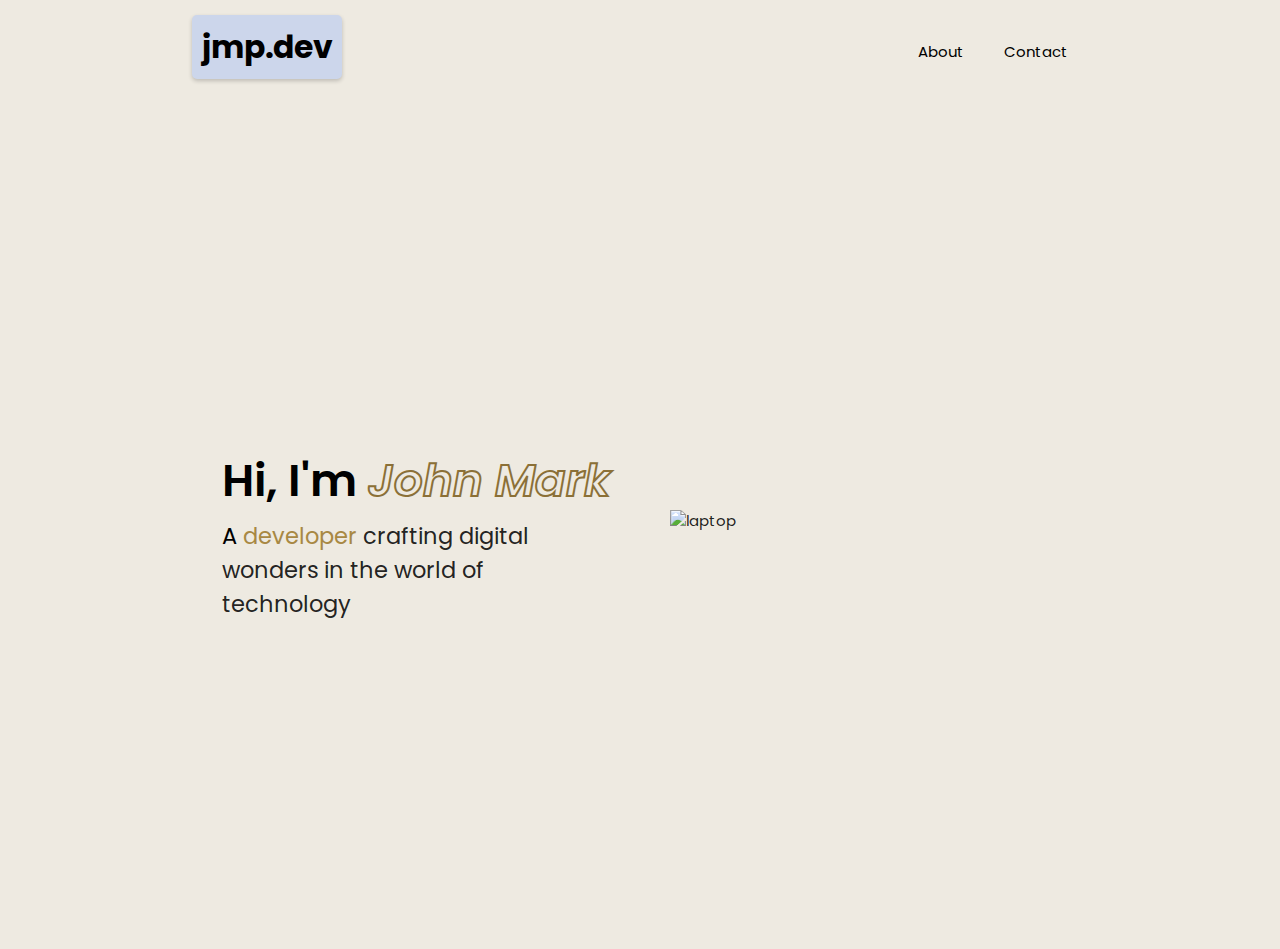
==== index.html @ e8861db4 "initial draft" ====
<!DOCTYPE html>
<html lang="en">
  <head>
    <meta charset="UTF-8" />
    <meta name="viewport" content="width=device-width, initial-scale=1.0" />
    <title>John Mark Prado</title>
    <!-- compiled and minified css -->
    <link
      rel="stylesheet"
      href="https://cdnjs.cloudflare.com/ajax/libs/materialize/1.0.0/css/materialize.min.css"
    />
    <!-- google icon cdn -->
    <link
      href="https://fonts.googleapis.com/icon?family=Material+Icons"
      rel="stylesheet"
    />
    <link
      rel="stylesheet"
      href="https://cdnjs.cloudflare.com/ajax/libs/font-awesome/6.4.2/css/all.min.css"
      integrity="sha512-z3gLpd7yknf1YoNbCzqRKc4qyor8gaKU1qmn+CShxbuBusANI9QpRohGBreCFkKxLhei6S9CQXFEbbKuqLg0DA=="
      crossorigin="anonymous"
      referrerpolicy="no-referrer"
    />
    <!-- google fonts cdn -->
    <link rel="preconnect" href="https://fonts.googleapis.com" />
    <link rel="preconnect" href="https://fonts.gstatic.com" crossorigin />
    <link
      href="https://fonts.googleapis.com/css2?family=Poppins:wght@400;700;900&display=swap"
      rel="stylesheet"
    />
    <!-- animate css cdn -->
    <link
      rel="stylesheet"
      href="https://cdnjs.cloudflare.com/ajax/libs/animate.css/4.1.1/animate.min.css"
    />
    <!-- custom css -->
    <link rel="stylesheet" href="./style.css" />
  </head>
  <body>
    <div class="container">
      <header>
        <nav>
          <div class="nav-wrapper">
            <a href="index.html" class="brand-logo" id="logo-active">jmp.dev</a>
            <a href="#" data-target="mobile-demo" class="sidenav-trigger"
              ><i class="material-icons">menu</i></a
            >
            <ul class="right hide-on-med-and-down">
              <li>
                <a
                  href="./about.html"
                  class="nav-btn"
                  onclick="handeClick(event)"
                  id="text-color"
                  >About</a
                >
              </li>
              <li>
                <a
                  href="./contact.html"
                  class="nav-btn"
                  onclick="handeClick(event)"
                  id="text-color"
                  >Contact</a
                >
              </li>
            </ul>
          </div>
        </nav>

        <ul class="sidenav" id="mobile-demo">
          <li>
            <a href="./about.html" onclick="handeClick(event)" id="sidenav-btn"
              >About</a
            >
          </li>
          <li>
            <a
              href="./contact.html"
              onclick="handeClick(event)"
              id="sidenav-btn"
              >Contact</a
            >
          </li>
        </ul>
      </header>
      <main>
        <section class="hero">
          <div class="hero-container">
            <div class="col-left animate__animated animate__backInLeft">
              <h1 class="text">
                <a class="name-text" id="col-left-h1"
                  >Hi, I'm <a class="shuffle-link" id="name">John Mark</a></a
                >
              </h1>
              <h6 class="text">
                <a id="col-left-h6"
                  >A <a id="accent-text">developer</a> crafting digital wonders
                  in the world of technology</a
                >
              </h6>
            </div>
            <div class="col-right animate__animated animate__backInRight">
              <img
                src="../images/notebook.png"
                alt="laptop"
                class="laptop-image"
              />
            </div>
          </div>
        </section>
      </main>
    </div>

    <!-- custom script -->
    <script src="./script.js"></script>
    <!-- jquery cdn -->
    <script
      src="https://code.jquery.com/jquery-3.7.1.js"
      integrity="sha256-eKhayi8LEQwp4NKxN+CfCh+3qOVUtJn3QNZ0TciWLP4="
      crossorigin="anonymous"
    ></script>
    <!-- compiled and minified javascript -->
    <script src="https://cdnjs.cloudflare.com/ajax/libs/materialize/1.0.0/js/materialize.min.js"></script>

    <script>
      $(document).ready(function () {
        $(".sidenav").sidenav();
      });
    </script>
  </body>
</html>
---- style.css ----
:root {
  --text: #000000;
  --background: #eeeae1;
  --primary: #8b7037;
  --secondary: #ccd6eb;
  --accent: #a88843;
}

* {
  font-family: "Poppins", sans-serif;
  background-color: var(--background);
}

/* universal - header */
nav {
  margin-top: 1rem;
  margin-bottom: 1rem;
  box-shadow: none;
  background-color: transparent;
}

#brand-logo {
  font-weight: 700;
  color: var(--text);
  width: 10rem;
  text-align: center;
}

#brand-logo:hover {
  background-color: var(--secondary);
  font-weight: 700;
  color: var(--text);
  width: 10rem;
  border-radius: 5px;
  text-align: center;
  box-shadow: 0 2px 4px rgba(0, 0, 0, 0.2);
}

#logo-active {
  background-color: var(--secondary);
  font-weight: 700;
  color: var(--text);
  width: 10rem;
  border-radius: 5px;
  text-align: center;
  box-shadow: 0 2px 4px rgba(0, 0, 0, 0.2);
}

#text-color {
  color: var(--text);
  font-weight: 400;
}

.nav-btn {
  margin: 5px;
  border-radius: 5px;
}

.nav-btn:hover {
  background-color: var(--secondary);
  box-shadow: 0 2px 4px rgba(0, 0, 0, 0.2);
}

.nav-btn-active {
  background-color: var(--secondary);
  box-shadow: 0 2px 4px rgba(0, 0, 0, 0.2);
}

.sidenav-trigger {
  color: var(--text);
}

#sidenav-btn {
  margin-top: 5px;
  margin-left: 5px;
  margin-right: 5px;
}

#sidenav-btn:hover {
  border-radius: 10px;
  background-color: var(--secondary);
  box-shadow: 0 2px 4px rgba(0, 0, 0, 0.2);
}

/* index - main */
.hero-container {
  display: grid;
  grid-template-columns: 1fr 1fr;
  height: 95vh;
}

.col-left {
  display: flex;
  flex-direction: column;
  justify-content: center;
  align-items: flex-start;
  padding: 0rem 2rem;
}

.col-left h1 {
  margin-bottom: 0.5rem;
  font-size: 3rem;
}

.col-left h6 {
  margin-top: 0.5rem;
  margin-bottom: 0.5rem;
  font-size: 1.5rem;
  line-height: 1.5;
}

#accent-text {
  color: var(--accent);
}

#col-left-h1 {
  color: var(--text);
  font-weight: 600;
}

#name {
  font-style: italic;
  font-weight: 600;
  -webkit-text-stroke-width: 2px;
  -webkit-text-stroke-color: var(--primary);
  color: transparent;
}

#col-left-h6 {
  color: var(--text);
  font-weight: 400;
}

.col-right {
  display: flex;
  justify-content: center;
  align-items: center;
  padding: 0rem 2rem;
}

.laptop-image {
  width: 100%;
}

/* media responsiveness */
@media screen and (max-width: 768px) {
  .hero-container {
    grid-template-columns: 1fr;
  }
}

/* about - main */
section.card-panel {
  background-color: var(--background);
  border-radius: 10px;
  transition: box-shadow 0.2s ease;
}

section.card-panel:hover {
  box-shadow: 0 10px 20px rgba(0, 0, 0, 0.3);
  transform: translateY(-5px);
}

section.card-panel:active {
  box-shadow: 0 5px 10px rgba(0, 0, 0, 0.3);
  transform: translateY(0);
}

.flow-text {
  background-color: transparent;
}

.timeline {
  display: flex;
  flex-direction: column;
  align-items: flex-start;
  padding: 20px;
  position: relative;
  margin-left: 3rem;
}

.timeline-item {
  display: flex;
  flex-direction: column;
  align-items: flex-start;
  padding: 20px;
  position: relative;
  margin-left: 20px;
}

.timeline-item::before {
  content: "";
  width: 10px;
  height: 10px;
  background-color: var(--accent);
  border-radius: 50%;
  position: absolute;
  top: 50%;
  left: -5px;
  transform: translateY(-50%);
  z-index: 1;
}

.timeline-item::after {
  content: "";
  width: 2px;
  height: 100%;
  background-color: var(--secondary);
  position: absolute;
  left: -1px;
  top: 0;
}

.timeline-item p {
  font-size: 1.3rem;
}

.tech-stack,
.experience {
  padding: 1%;
}

.card-panel {
  width: fit-content;
  border-radius: 5px;
}

#about-card {
  background-color: var(--accent);
  border-radius: 5px;
}

.large-weight {
  font-size: 2rem;
  font-weight: 700;
}

.med-weight {
  font-size: 2rem;
  font-weight: 600;
}

.tech-icon {
  margin-top: 10px;
  color: var(--accent);
  font-size: 4rem;
  background-color: transparent;
  transform: rotate(0deg) skew(0deg) translate(0, 0);
  transition: background-color 0.3s, transform 0.3s;
}

.tech-icon:hover {
  background-color: transparent;
  transform: rotate(0deg) skew(0deg) translate(0, -30px);
}

/* contact page */
section#contact-panel {
  width: 100%;
}

#in-touch {
  font-size: 4rem;
  font-weight: 700;
}

#link {
  font-size: 1.5rem;
  text-decoration: none;
  color: var(--text);
}

#email {
  font-size: 1.5rem;
  margin-top: 40px;
}
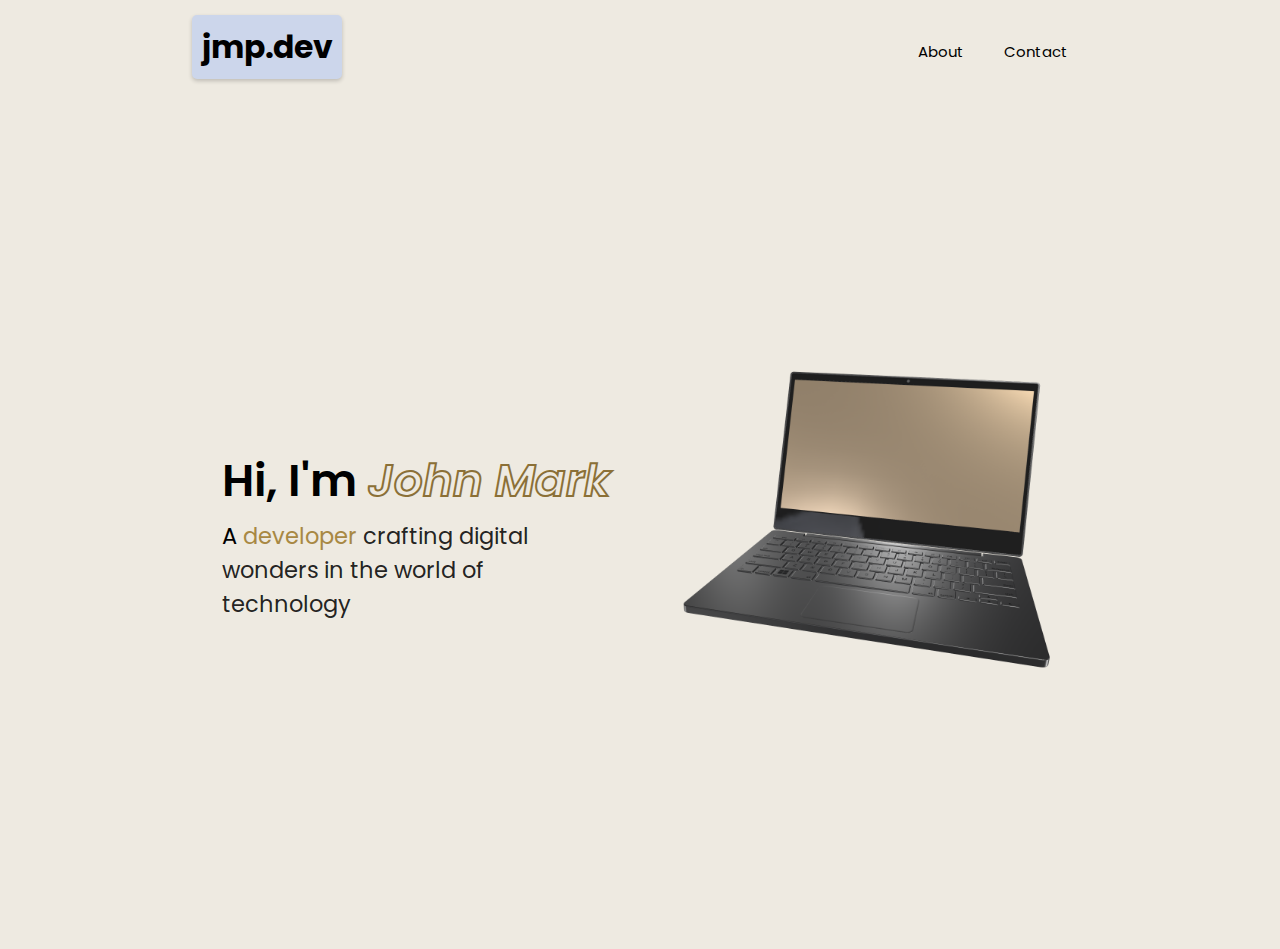
==== commit 4e88982a: "changed title icon" ====
--- a/index.html
+++ b/index.html
@@ -3,6 +3,7 @@
   <head>
     <meta charset="UTF-8" />
     <meta name="viewport" content="width=device-width, initial-scale=1.0" />
+    <link rel="icon" href="images/Notebook.png" type="image/x-icon" />
     <title>John Mark Prado</title>
     <!-- compiled and minified css -->
     <link
@@ -41,7 +42,9 @@
       <header>
         <nav>
           <div class="nav-wrapper">
-            <a href="index.html" class="brand-logo" id="logo-active">jmp.dev</a>
+            <a href="./index.html" class="brand-logo" id="logo-active"
+              >jmp.dev</a
+            >
             <a href="#" data-target="mobile-demo" class="sidenav-trigger"
               ><i class="material-icons">menu</i></a
             >
@@ -69,6 +72,7 @@
         </nav>
 
         <ul class="sidenav" id="mobile-demo">
+          <li><h2 id="sidenav-logo">jmp.dev</h2></li>
           <li>
             <a href="./about.html" onclick="handeClick(event)" id="sidenav-btn"
               >About</a
@@ -102,7 +106,7 @@
             </div>
             <div class="col-right animate__animated animate__backInRight">
               <img
-                src="../images/notebook.png"
+                src="../images/Notebook.png"
                 alt="laptop"
                 class="laptop-image"
               />
--- a/style.css
+++ b/style.css
@@ -6,7 +6,7 @@
   --accent: #a88843;
 }
 
-* {
+body {
   font-family: "Poppins", sans-serif;
   background-color: var(--background);
 }
@@ -66,8 +66,15 @@
   box-shadow: 0 2px 4px rgba(0, 0, 0, 0.2);
 }
 
-.sidenav-trigger {
-  color: var(--text);
+/* sidenav */
+.material-icons {
+  color: var(--text);
+}
+
+h2#sidenav-logo {
+  font-weight: 700;
+  font-size: 2rem;
+  padding: 10%;
 }
 
 #sidenav-btn {
@@ -80,6 +87,10 @@
   border-radius: 10px;
   background-color: var(--secondary);
   box-shadow: 0 2px 4px rgba(0, 0, 0, 0.2);
+}
+
+#mobile-demo {
+  background-color: var(--background);
 }
 
 /* index - main */
@@ -176,7 +187,7 @@
   align-items: flex-start;
   padding: 20px;
   position: relative;
-  margin-left: 3rem;
+  margin-left: 1rem;
 }
 
 .timeline-item {
@@ -241,8 +252,8 @@
 }
 
 .tech-icon {
-  margin-top: 10px;
-  color: var(--accent);
+  margin-top: 15px;
+  color: var(--text);
   font-size: 4rem;
   background-color: transparent;
   transform: rotate(0deg) skew(0deg) translate(0, 0);
@@ -255,12 +266,13 @@
 }
 
 /* contact page */
-section#contact-panel {
+#contact-panel {
   width: 100%;
+  padding: 1rem;
 }
 
 #in-touch {
-  font-size: 4rem;
+  font-size: 2.5rem;
   font-weight: 700;
 }
 
@@ -274,3 +286,26 @@
   font-size: 1.5rem;
   margin-top: 40px;
 }
+
+.btn-floating:hover {
+  cursor: hand;
+}
+
+#btn-floating-linkedin {
+  background-color: #0a66c2;
+}
+#btn-floating-github {
+  background-color: #010409;
+}
+
+.btn-large {
+  background-color: var(--secondary);
+}
+
+i.large.material-icons {
+  color: var(--text);
+}
+
+a.btn-floating.btn-large:hover {
+  background-color: var(--secondary);
+}
